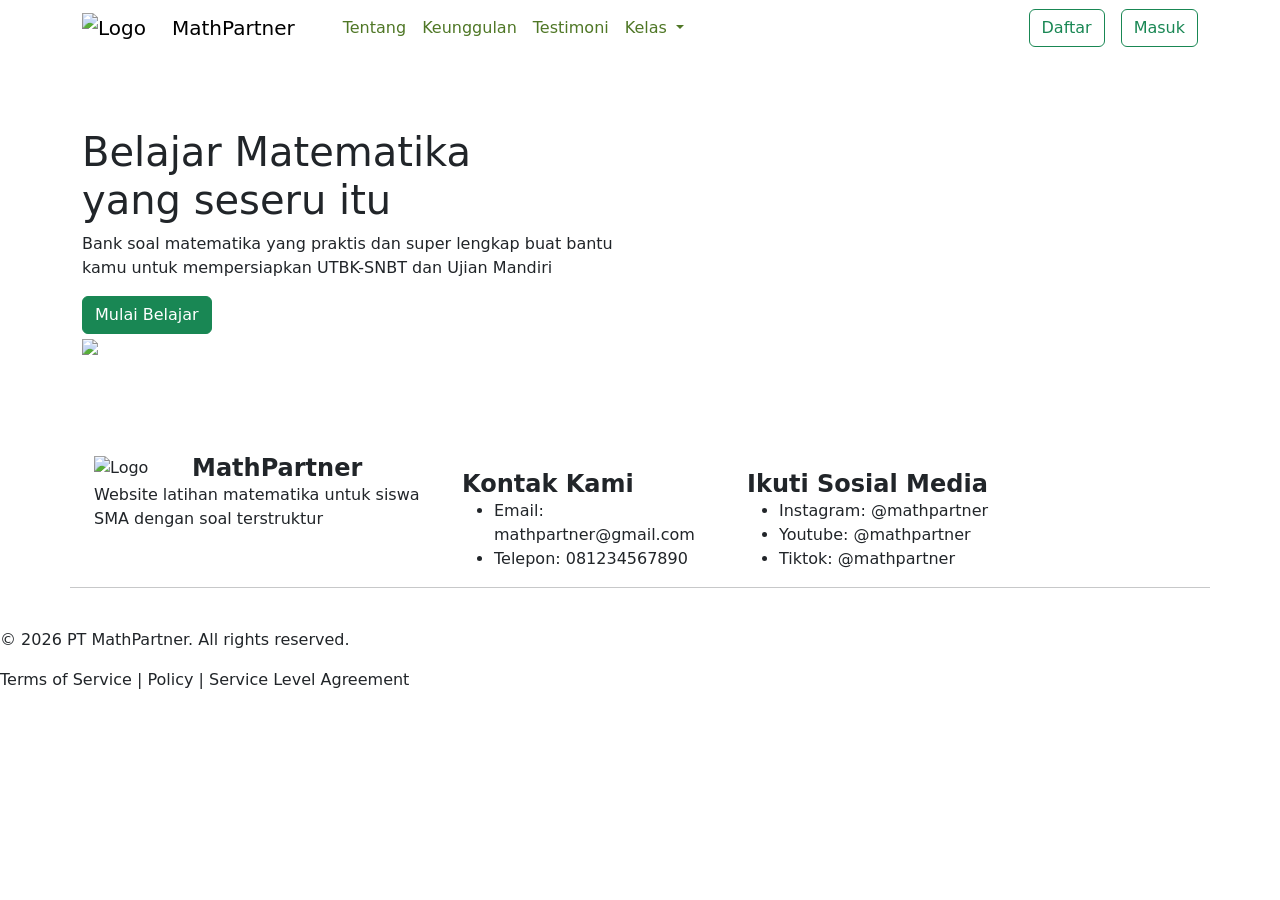
==== halaman1.html @ f7f9fbc7 "yeu" ====
<!DOCTYPE html>
<html lang="en">
<head>
  <meta charset="UTF-8">
  <meta name="viewport" content="width=device-width, initial-scale=1.0">
  <title>MathPartner</title>

  <link href="https://cdn.jsdelivr.net/npm/bootstrap@5.3.8/dist/css/bootstrap.min.css" rel="stylesheet">
  <link rel="stylesheet" href="hal1.css">

</head>

<body>

<nav class="navbar navbar-expand-lg navbar-custom">
  <div class="container">
    
     <a class="navbar-brand d-flex align-items-center" href="#">
      <img src="baru.png" alt="Logo" width="90" height="auto" class="d-inline-block align-text-top">
      <span class="text-judul">MathPartner</span>
    </a>

    <button class="navbar-toggler" type="button" data-bs-toggle="collapse" data-bs-target="#navbarNav">
      <span class="navbar-toggler-icon"></span>
    </button>

    <div class="collapse navbar-collapse ms-4">
      <ul class="navbar-nav">

        <a style="color: #4f7726;" class="nav-link active" href="tentang.html">Tentang</a>
        <a style="color: #4f7726;" class="nav-link" href="keunggulan.html">Keunggulan</a>
        <a style="color: #4f7726;" class="nav-link" href="testimoni.php">Testimoni</a>
        <li class="nav-item dropdown list-unstyled">
          <a style="color: #4f7726;" class="nav-link dropdown-toggle" href="#" data-bs-toggle="dropdown">
            Kelas
          </a>
          <ul class="dropdown-menu">
            <li><a class="dropdown-item" href="">Kelas 10</a></li>
            <li><a class="dropdown-item" href="#">Kelas 11</a></li>
            <li><a class="dropdown-item" href="#">Kelas 12</a></li>
          </ul>
        </li>

        </ul>

        <div class="d-flex ms-auto gap-3">
        <a href="daftar.php" class="btn btn-outline-success">Daftar</a>        
        <a href="masuk.php" class="btn btn-outline-success">Masuk</a>        
    </div>
    </div>

</nav>
<br>
<section class="isi">
    <div class="container mt-5 mb-5 pb-5">
        <div class="row align-items-center">
            <div class="col-md-6">
                <h1 class="judul">Belajar Matematika <br>yang <span>seseru itu</span></h1>
                <p class="isi-judul">
                      Bank soal matematika yang praktis dan super lengkap buat bantu kamu
                      untuk mempersiapkan UTBK-SNBT dan Ujian Mandiri
                </p>
                <button class="btn btn-success hero-btn">
                 Mulai Belajar
                </button>
                 </div>
                 <div class="logo-beranda">
                <img src="baru.png" class="hero-img">
                </div>
           
        </div>
    </div>

</section>
<footer class="footer">
        <div class="container">
            <div class="row">
                <div class="col-md-4 ps-4">
                    <div class="d-flex align-items-center">
                     <img src="baru.png" alt="Logo" width="90" height="auto" class="me-2">
                <h4 class="fw-bold m-0">MathPartner</h4>
                </div>
                <p class="m-0" style="font-size: medium;">Website latihan matematika untuk siswa SMA dengan soal terstruktur</p>
                </div>
                <div class="col-md-3">
                <h4 class="fw-bold m-0 mt-3">Kontak Kami</h4>
                        <ul class="list">
                        <li class="text-tabel">Email: mathpartner@gmail.com</li>
                        <li class="text-tabel">Telepon: 081234567890</li>

                        </ul>
                </div>
                <div class="col-md-3">
                <h4 class="fw-bold m-0 mt-3">Ikuti Sosial Media</h4>
                        <ul class="list">
                             <li class="text-tabel">Instagram: @mathpartner</li>
                             <li class="text-tabel">Youtube: @mathpartner</li>
                             <li class="text-tabel">Tiktok: @mathpartner</li>
                        </ul>
                </div>
                
                <hr>
        </div>
        <br>
        </footer>
        <div class="footer-bawah">
        <p>© 2026 PT MathPartner. All rights reserved.</p>
        <p>Terms of Service | Policy | Service Level Agreement</p>
    </div>
</body>
</html>
<script src="https://cdn.jsdelivr.net/npm/bootstrap@5.3.8/dist/js/bootstrap.bundle.min.js"></script>


</body>
</html>
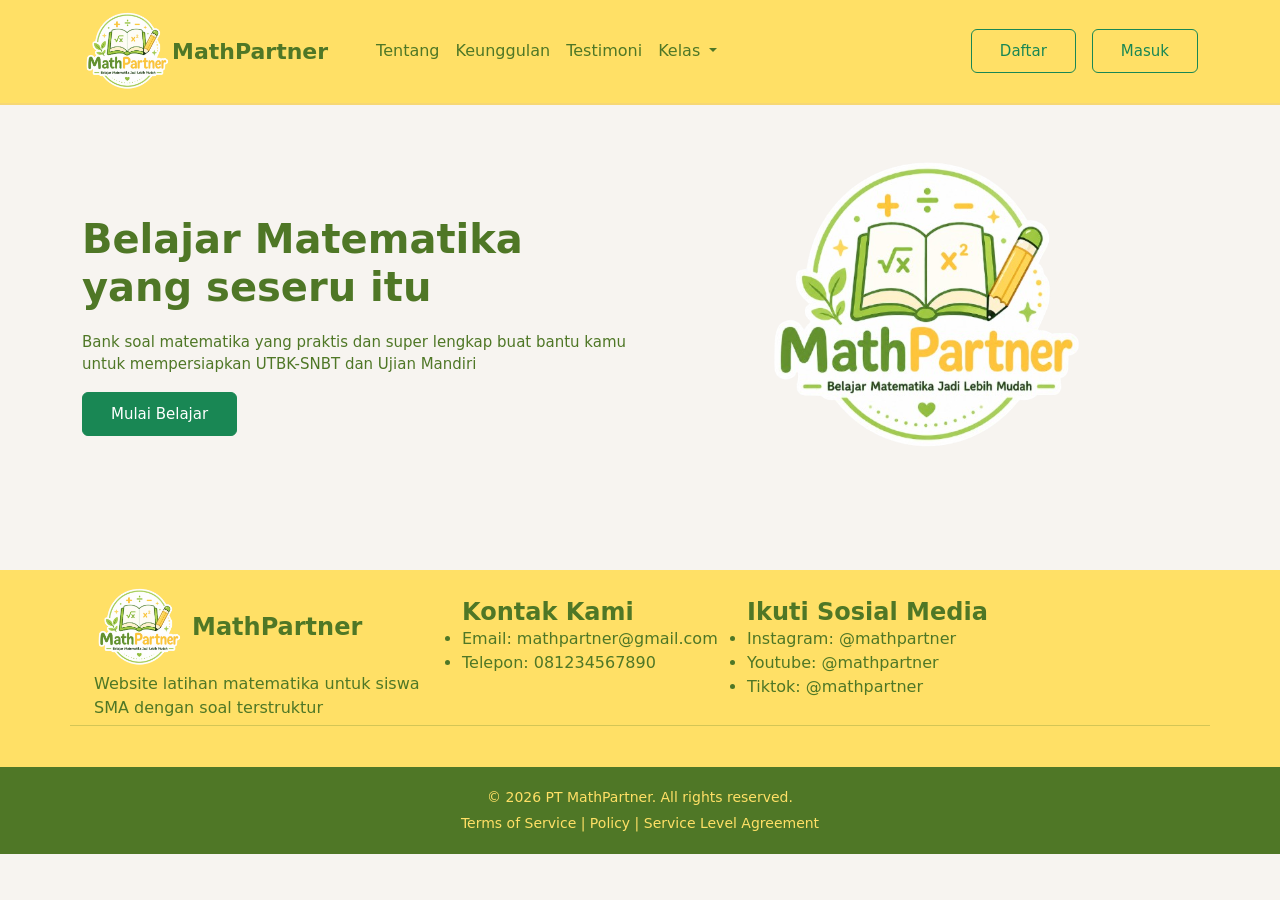
==== commit 9992c050: "TES" ====
--- a/halaman1.html
+++ b/halaman1.html
@@ -6,7 +6,7 @@
   <title>MathPartner</title>
 
   <link href="https://cdn.jsdelivr.net/npm/bootstrap@5.3.8/dist/css/bootstrap.min.css" rel="stylesheet">
-  <link rel="stylesheet" href="hal1.css">
+  <link rel="stylesheet" href="style.css">
 
 </head>
 
@@ -29,7 +29,7 @@
 
         <a style="color: #4f7726;" class="nav-link active" href="tentang.html">Tentang</a>
         <a style="color: #4f7726;" class="nav-link" href="keunggulan.html">Keunggulan</a>
-        <a style="color: #4f7726;" class="nav-link" href="testimoni.php">Testimoni</a>
+        <a style="color: #4f7726;" class="nav-link" href="testimoni.html">Testimoni</a>
         <li class="nav-item dropdown list-unstyled">
           <a style="color: #4f7726;" class="nav-link dropdown-toggle" href="#" data-bs-toggle="dropdown">
             Kelas
--- a/style.css
+++ b/style.css
@@ -0,0 +1,193 @@
+.navbar-custom {
+    background-color: #FFE066;
+    padding-top: 1px;
+    padding-bottom: 2px;
+    border-bottom: 2px solid #f7d774;
+
+}
+body {
+  display: flex;
+  flex-direction: column;
+  margin: 0;
+  padding:0;
+  background-color: rgb(247, 244, 240);
+}
+.footer {
+background-color: #FFE066;
+  margin-top:auto;
+  padding: 12px 0;
+  color:#4f7726; 
+
+}
+.footer ul {
+  padding-left: 0;
+
+}
+
+.judul {
+    font-size: 40px;
+    font-weight: 700;
+    color:#4f7726; 
+}
+
+.isi-judul {
+    margin-top: 20px;
+    font-size: 15px;
+    color:#4f7726; 
+}
+
+.footer h6 {
+  font-weight: bold;
+  margin-bottom: 8px;
+}
+.logo-beranda {
+    width: 50%;
+    justify-content: center;
+    padding-top: 10px;
+    align-items: center;
+    display: flex;
+    margin-top: -50px;
+}
+
+.footer-bawah {
+  background-color: #4f7726;
+  color: #FFE066;
+  padding: 15px 0;
+  text-align: center;
+}
+.footer-bawah p {
+  margin: 5px 0;
+  font-size: 14px;
+}
+.footer hr {
+  margin: 5px 0;
+  border-color: #4f7726;
+}
+.btn {
+    padding: 10px 28px;
+    font-size: 15px;
+}
+.text-judul {
+ font-size: 22px;
+  font-weight: 700;
+  color:#4f7726; 
+}
+.text-regist {
+  text-align: center;
+  font-weight: 700;
+  font-size: 25px;
+  color:#4f7726; 
+}
+.desk-regist {
+    text-align: center;
+    font-size: 15px;
+}
+.text-tabel {
+    font-size: medium; 
+    color:#4f7726;
+}
+.card{
+    
+    width: 500px;
+    padding: 15px;
+    margin-top: 50px;
+    margin-bottom: 80px;
+
+}
+.form {
+  display: flex;
+  flex-direction: column;
+  gap: 10px;
+  width: 100%;
+  background-color: #fff;
+  padding: 20px;
+  border-radius: 20px;
+  position: relative;
+}
+
+.signin {
+  text-align: center;
+}
+
+.signin a {
+  color: #4f7726;
+}
+
+.signin a:hover {
+  text-decoration: underline #4f7726;
+
+}
+.flex label {
+  flex:1;
+}
+.flex {
+  display: flex;
+  width: 100%;
+  gap: 10px;
+}
+
+.form label {
+  position: relative;
+}
+
+.form label .input {
+  width: 100%;
+  padding: 10px 10px 20px 10px;
+  outline: 0;
+  border: 1px solid rgba(105, 105, 105, 0.397);
+  border-radius: 10px;
+}
+
+.submit {
+  border: none;
+  outline: none;
+  background-color:#4f7726;
+
+  padding: 10px;
+  border-radius: 10px;
+  color: #fff;
+  font-size: 16px;
+  transform: .3s ease;
+}
+.input {
+  width: 100%;
+  padding: 10px;
+  margin-bottom: 10px;
+  border-radius: 10px;
+  border: 1px solid #ccc;
+}
+.juduldaftar {
+  font-weight: bold;
+  color: #4f7726;
+}
+.card-testi {
+  margin: auto;
+  border-radius: 12px;
+  height: 100%;
+  transition: 0.3s ease;
+  cursor: pointer;
+}
+
+.card-testi:hover {
+  transform: translateY(-10px);
+  box-shadow: 0 10px 25px rgba(0,0,0,0.15);
+}
+.nama-testi {
+  font-size: larger;
+  color: #4f7726;
+  font-weight: bold;
+}
+.card-text {
+  font-size: small;
+}
+.judul-testi {
+  margin-bottom: 20px;
+  text-align: center;
+  color: #4f7726;
+  font-weight: bold;
+}
+.hr-testi {
+  margin-bottom: 30px;
+  color: #4f7726;
+
+}
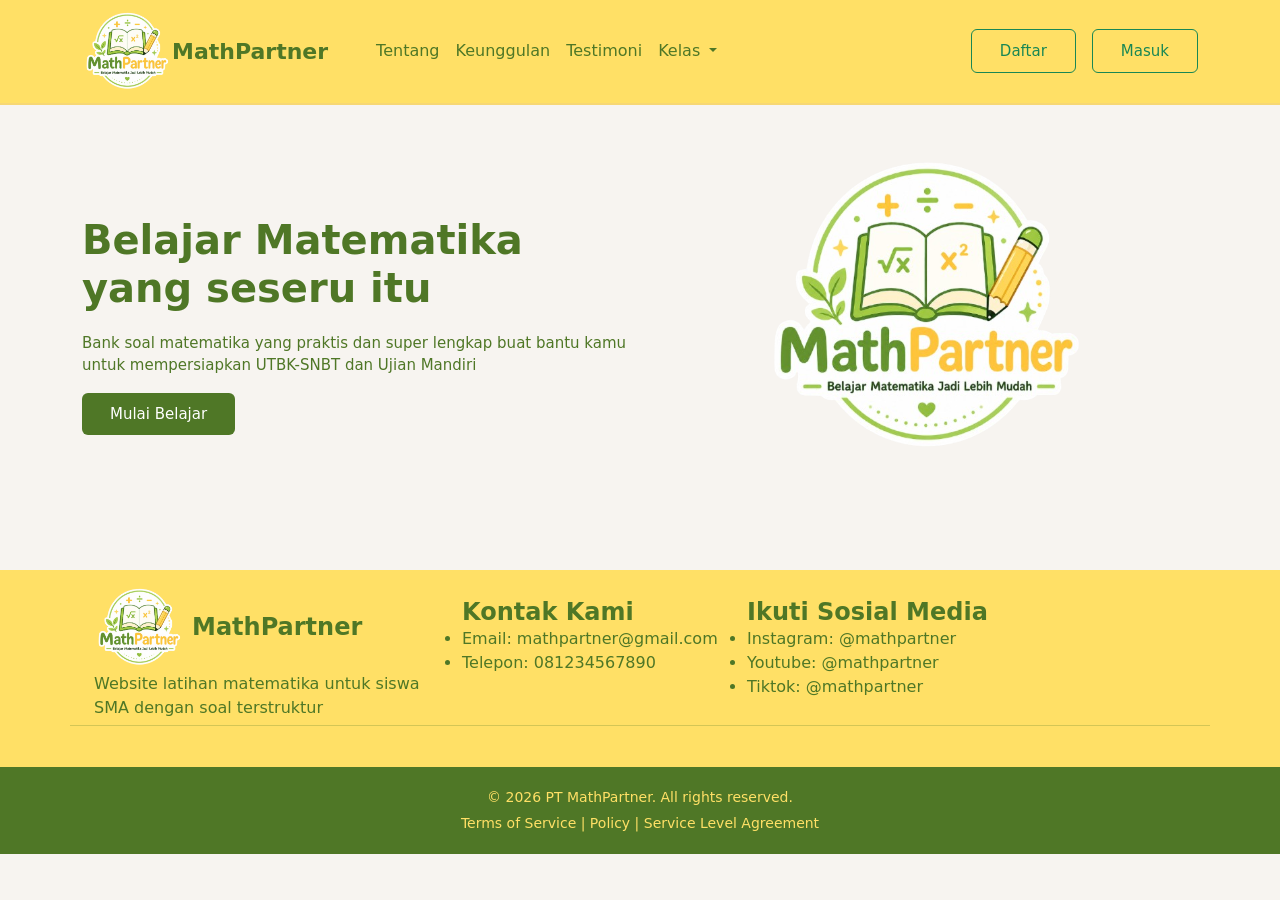
==== commit a6ff5407: "cihuy" ====
--- a/halaman1.html
+++ b/halaman1.html
@@ -7,6 +7,14 @@
 
   <link href="https://cdn.jsdelivr.net/npm/bootstrap@5.3.8/dist/css/bootstrap.min.css" rel="stylesheet">
   <link rel="stylesheet" href="style.css">
+  
+  <style>
+    .btn-hijau-custom {
+      background-color: #4f7726;
+      color: white;
+      border: none;
+    }
+  </style>
 
 </head>
 
@@ -35,9 +43,9 @@
             Kelas
           </a>
           <ul class="dropdown-menu">
-            <li><a class="dropdown-item" href="">Kelas 10</a></li>
-            <li><a class="dropdown-item" href="#">Kelas 11</a></li>
-            <li><a class="dropdown-item" href="#">Kelas 12</a></li>
+            <li><a class="dropdown-item" href="masuk.php">Kelas 10</a></li>
+            <li><a class="dropdown-item" href="masuk.php">Kelas 11</a></li>
+            <li><a class="dropdown-item" href="masuk.php">Kelas 12</a></li>
           </ul>
         </li>
 
@@ -60,9 +68,7 @@
                       Bank soal matematika yang praktis dan super lengkap buat bantu kamu
                       untuk mempersiapkan UTBK-SNBT dan Ujian Mandiri
                 </p>
-                <button class="btn btn-success hero-btn">
-                 Mulai Belajar
-                </button>
+                <a href="" class="btn btn-hijau-custom">Mulai Belajar</a>
                  </div>
                  <div class="logo-beranda">
                 <img src="baru.png" class="hero-img">
--- a/style.css
+++ b/style.css
@@ -190,4 +190,4 @@
   margin-bottom: 30px;
   color: #4f7726;
 
-}+}
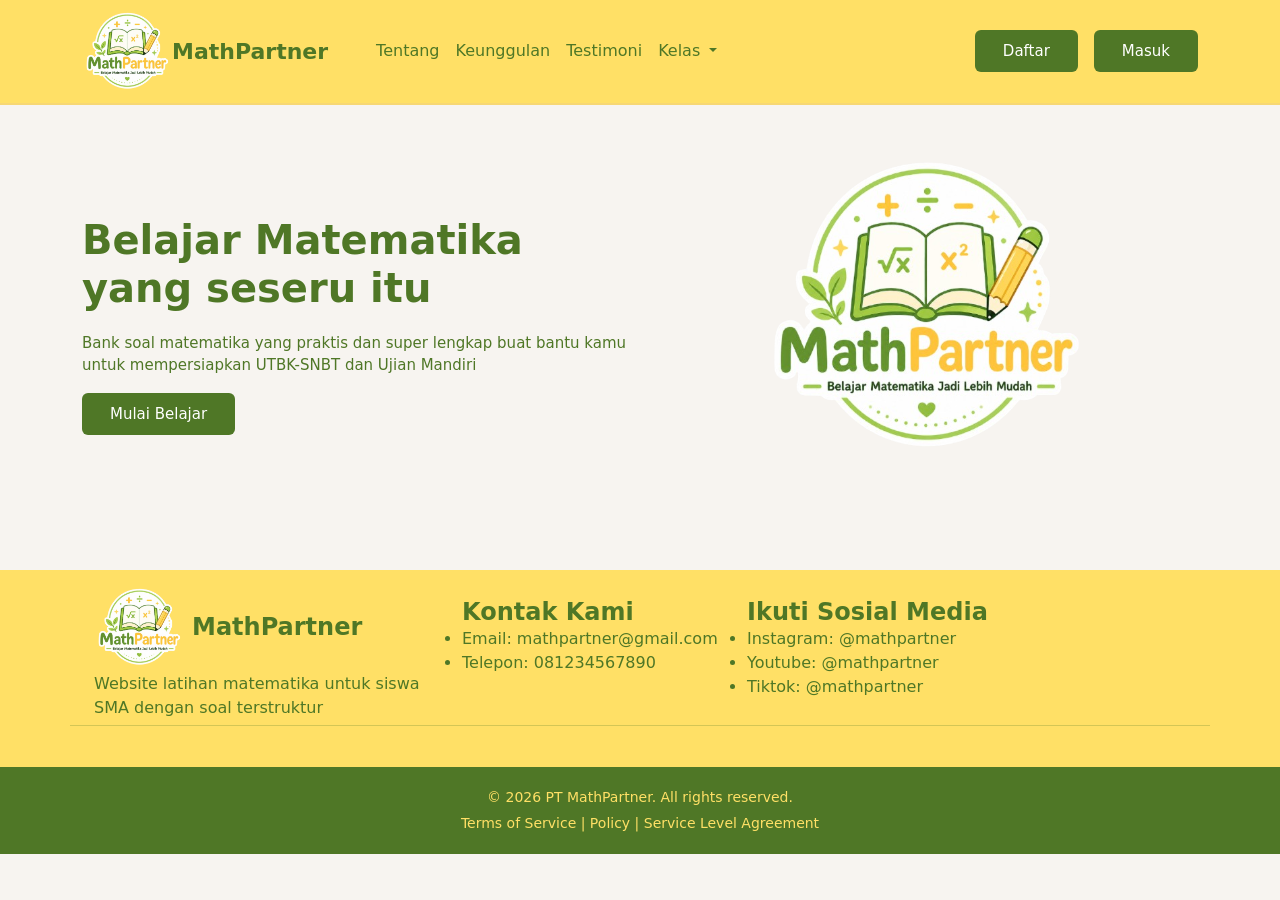
==== commit 748a9edd: "u" ====
--- a/halaman1.html
+++ b/halaman1.html
@@ -52,8 +52,8 @@
         </ul>
 
         <div class="d-flex ms-auto gap-3">
-        <a href="daftar.php" class="btn btn-outline-success">Daftar</a>        
-        <a href="masuk.php" class="btn btn-outline-success">Masuk</a>        
+        <a href="daftar.php" class="btn btn-hijau-custom">Daftar</a>        
+        <a href="masuk.php" class="btn btn-hijau-custom">Masuk</a>        
     </div>
     </div>
 
